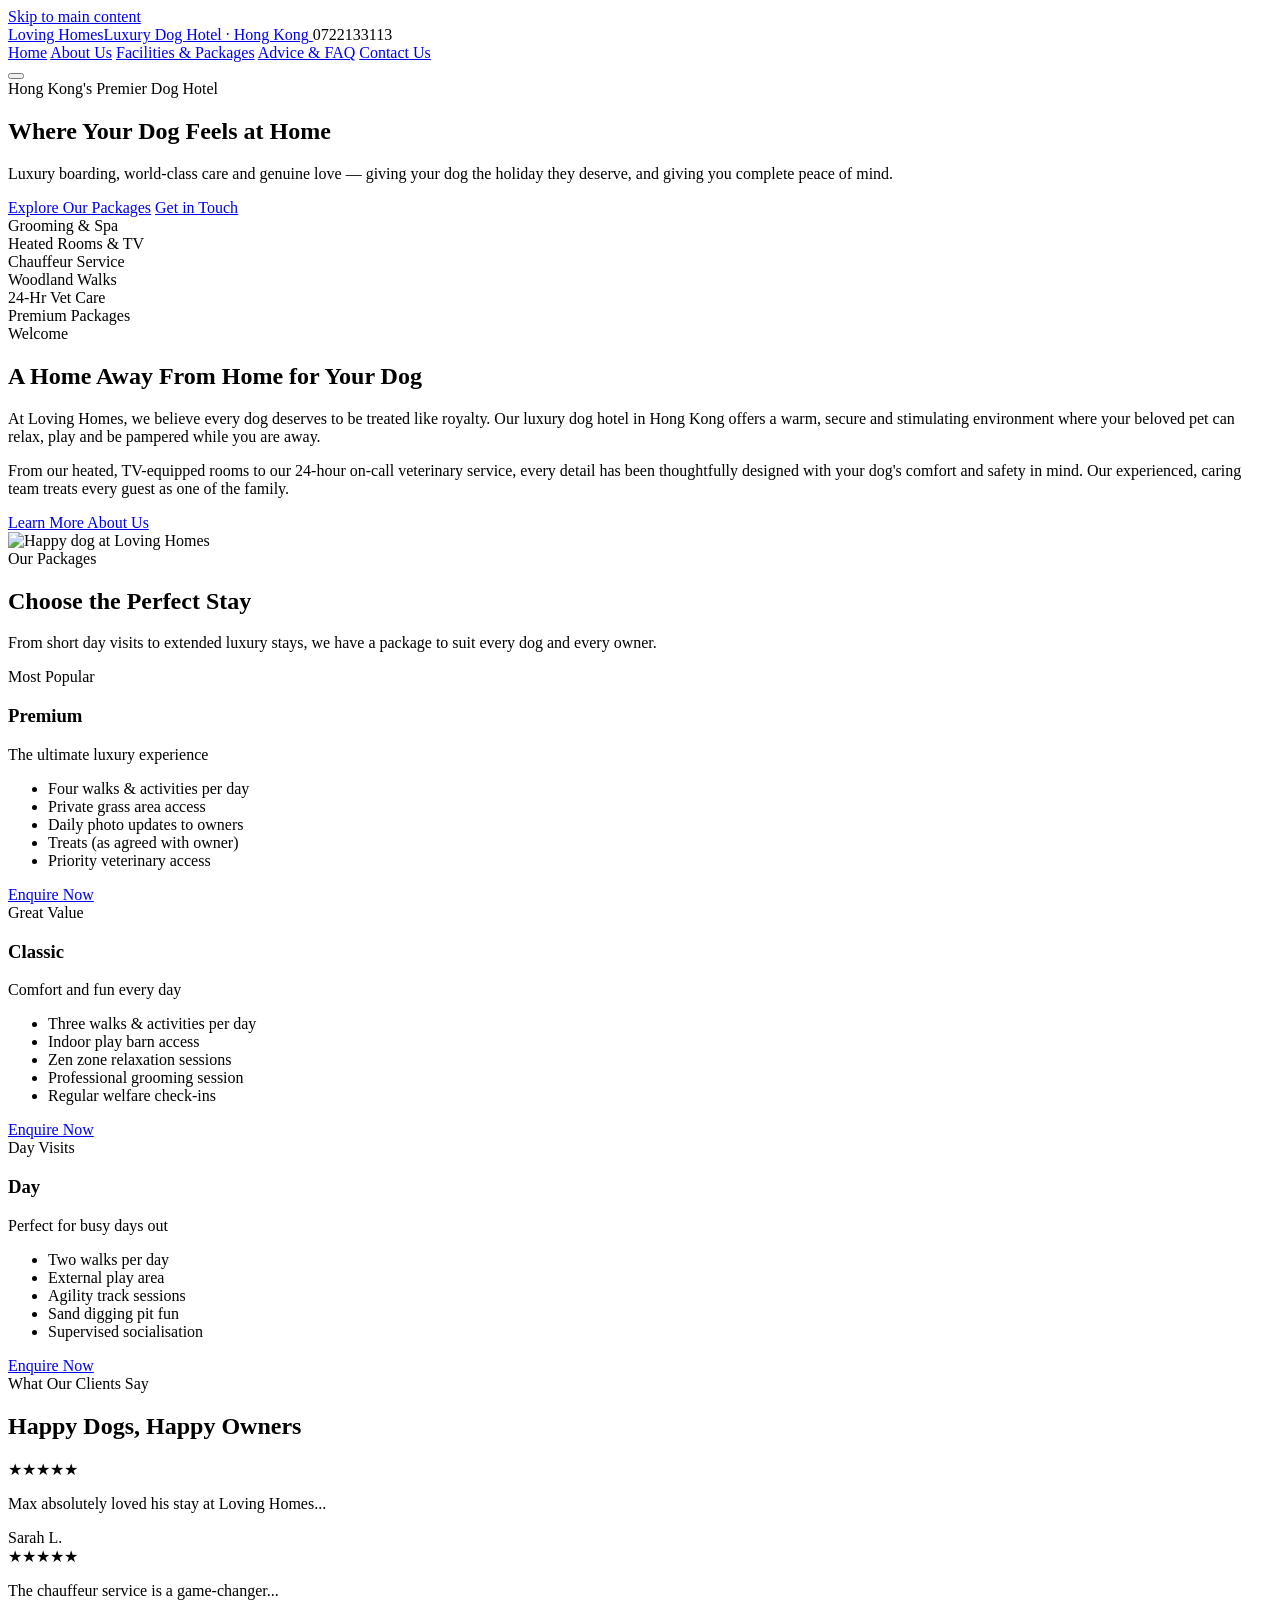
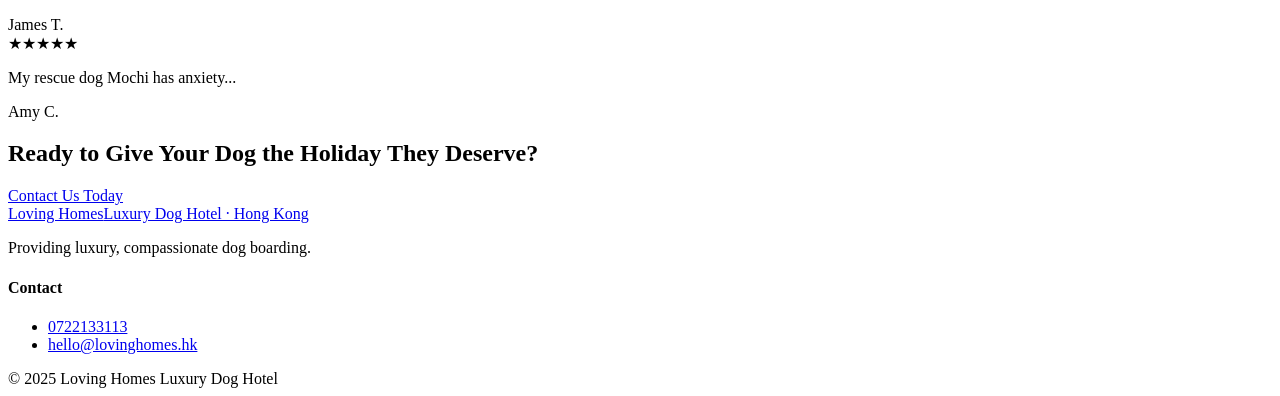
==== index.html @ 440424e0 "Add files via upload" ====
<!DOCTYPE html>
<html lang="en">
<head>
  <meta charset="UTF-8">
  <meta name="viewport" content="width=device-width, initial-scale=1.0">
  <meta name="description" content="Loving Homes – Hong Kong's premier luxury dog hotel. Premium boarding, grooming, chauffeur service and 24-hour vet care for your beloved pet.">
  <title>Loving Homes | Luxury Dog Hotel Hong Kong</title>
  <link rel="stylesheet" href="css/style.css">
</head>
<body>

  <a href="#main-content" class="skip-link">Skip to main content</a>

  <!-- HEADER -->
  <header id="site-header" role="banner">
    <div class="header-inner">
      <a href="index.html" class="logo" aria-label="Loving Homes – Home">
        <span class="logo-text">Loving Homes<span>Luxury Dog Hotel · Hong Kong</span></span>
      </a>
      <span class="header-contact" aria-label="Phone number">0722133113</span>
      <nav id="main-nav" aria-label="Main navigation">
        <a href="index.html" class="active">Home</a>
        <a href="about.html">About Us</a>
        <a href="packages.html">Facilities &amp; Packages</a>
        <a href="advice.html">Advice &amp; FAQ</a>
        <a href="contact.html" class="nav-cta">Contact Us</a>
      </nav>
      <button class="hamburger" id="hamburger" aria-label="Toggle navigation" aria-expanded="false" aria-controls="main-nav">
        <span></span><span></span><span></span>
      </button>
    </div>
  </header>

  <main id="main-content">

    <!-- HERO -->
    <section class="hero" aria-label="Welcome to Loving Homes">
      <div class="hero-bg" aria-hidden="true"></div>
      <div class="hero-overlay" aria-hidden="true"></div>
      <div class="hero-paws" aria-hidden="true"></div>
      <div class="hero-content">
        <span class="section-label">Hong Kong's Premier Dog Hotel</span>
        <h1>Where Your Dog Feels at Home</h1>
        <p>Luxury boarding, world-class care and genuine love — giving your dog the holiday they deserve, and giving you complete peace of mind.</p>
        <div class="hero-btns">
          <a href="packages.html" class="btn btn-primary">Explore Our Packages</a>
          <a href="contact.html" class="btn btn-light">Get in Touch</a>
        </div>
      </div>
    </section>

    <!-- FACILITY STRIP -->
    <div class="facility-strip" aria-label="Key facilities at a glance">
      <div class="facility-strip-inner">
        <div class="fstrip-item">Grooming &amp; Spa</div>
        <div class="fstrip-item">Heated Rooms &amp; TV</div>
        <div class="fstrip-item">Chauffeur Service</div>
        <div class="fstrip-item">Woodland Walks</div>
        <div class="fstrip-item">24-Hr Vet Care</div>
        <div class="fstrip-item">Premium Packages</div>
      </div>
    </div>

    <!-- WELCOME SECTION -->
    <section class="section" aria-labelledby="welcome-heading">
      <div class="container">
        <div class="two-col">
          <div>
            <span class="section-label">Welcome</span>
            <h2 id="welcome-heading">A Home Away From Home for Your Dog</h2>
            <div class="divider" aria-hidden="true"></div>
            <p>At Loving Homes, we believe every dog deserves to be treated like royalty. Our luxury dog hotel in Hong Kong offers a warm, secure and stimulating environment where your beloved pet can relax, play and be pampered while you are away.</p>
            <p>From our heated, TV-equipped rooms to our 24-hour on-call veterinary service, every detail has been thoughtfully designed with your dog's comfort and safety in mind. Our experienced, caring team treats every guest as one of the family.</p>
            <a href="about.html" class="btn btn-outline" style="margin-top:12px;">Learn More About Us</a>
          </div>
          <div class="two-col-img">
            <img src="images/Dog1.jpg" alt="Happy dog at Loving Homes">
          </div>
        </div>
      </div>
    </section>

    <!-- PACKAGES PREVIEW -->
    <section class="section section-alt" aria-labelledby="packages-heading">
      <div class="container">
        <div class="section-heading centered">
          <span class="section-label">Our Packages</span>
          <h2 id="packages-heading">Choose the Perfect Stay</h2>
          <div class="divider" aria-hidden="true"></div>
          <p>From short day visits to extended luxury stays, we have a package to suit every dog and every owner.</p>
        </div>
        <div class="packages-grid">

          <div class="pkg-card">
            <div class="pkg-header premium">
              <span class="pkg-badge">Most Popular</span>
              <h3>Premium</h3>
              <p>The ultimate luxury experience</p>
            </div>
            <div class="pkg-body">
              <ul class="pkg-features">
                <li>Four walks &amp; activities per day</li>
                <li>Private grass area access</li>
                <li>Daily photo updates to owners</li>
                <li>Treats (as agreed with owner)</li>
                <li>Priority veterinary access</li>
              </ul>
              <a href="contact.html?pkg=premium" class="btn btn-primary">Enquire Now</a>
            </div>
          </div>

          <div class="pkg-card">
            <div class="pkg-header classic">
              <span class="pkg-badge">Great Value</span>
              <h3>Classic</h3>
              <p>Comfort and fun every day</p>
            </div>
            <div class="pkg-body">
              <ul class="pkg-features">
                <li>Three walks &amp; activities per day</li>
                <li>Indoor play barn access</li>
                <li>Zen zone relaxation sessions</li>
                <li>Professional grooming session</li>
                <li>Regular welfare check-ins</li>
              </ul>
              <a href="contact.html?pkg=classic" class="btn btn-primary">Enquire Now</a>
            </div>
          </div>

          <div class="pkg-card">
            <div class="pkg-header day">
              <span class="pkg-badge">Day Visits</span>
              <h3>Day</h3>
              <p>Perfect for busy days out</p>
            </div>
            <div class="pkg-body">
              <ul class="pkg-features">
                <li>Two walks per day</li>
                <li>External play area</li>
                <li>Agility track sessions</li>
                <li>Sand digging pit fun</li>
                <li>Supervised socialisation</li>
              </ul>
              <a href="contact.html?pkg=day" class="btn btn-primary">Enquire Now</a>
            </div>
          </div>

        </div>
      </div>
    </section>

    <!-- TESTIMONIALS -->
    <section class="section">
      <div class="container">
        <div class="section-heading centered">
          <span class="section-label">What Our Clients Say</span>
          <h2>Happy Dogs, Happy Owners</h2>
          <div class="divider"></div>
        </div>
        <div class="testimonials-grid">

          <article class="testi-card">
            <div class="stars">★★★★★</div>
            <p>Max absolutely loved his stay at Loving Homes...</p>
            <div class="testi-author">
              <div class="testi-avatar"></div>
              <div>
                <div class="testi-name">Sarah L.</div>
              </div>
            </div>
          </article>

          <article class="testi-card">
            <div class="stars">★★★★★</div>
            <p>The chauffeur service is a game-changer...</p>
            <div class="testi-author">
              <div class="testi-avatar"></div>
              <div>
                <div class="testi-name">James T.</div>
              </div>
            </div>
          </article>

          <article class="testi-card">
            <div class="stars">★★★★★</div>
            <p>My rescue dog Mochi has anxiety...</p>
            <div class="testi-author">
              <div class="testi-avatar"></div>
              <div>
                <div class="testi-name">Amy C.</div>
              </div>
            </div>
          </article>

        </div>
      </div>
    </section>

    <!-- CTA -->
    <section class="cta-banner">
      <div class="container">
        <h2>Ready to Give Your Dog the Holiday They Deserve?</h2>
        <a href="contact.html" class="btn btn-light">Contact Us Today</a>
      </div>
    </section>

  </main>

  <!-- FOOTER -->
  <footer id="site-footer">
    <div class="container">
      <div class="footer-inner">

        <div class="footer-brand">
          <a href="index.html" class="logo">
            <span class="logo-text">Loving Homes<span>Luxury Dog Hotel · Hong Kong</span></span>
          </a>
          <p>Providing luxury, compassionate dog boarding.</p>
        </div>

        <div class="footer-col">
          <h4>Contact</h4>
          <ul>
            <li><a href="tel:0722133113">0722133113</a></li>
            <li><a href="mailto:hello@lovinghomes.hk">hello@lovinghomes.hk</a></li>
          </ul>
        </div>

      </div>

      <div class="footer-bottom">
        <span>© 2025 Loving Homes Luxury Dog Hotel</span>
      </div>
    </div>
  </footer>

</body>
</html>
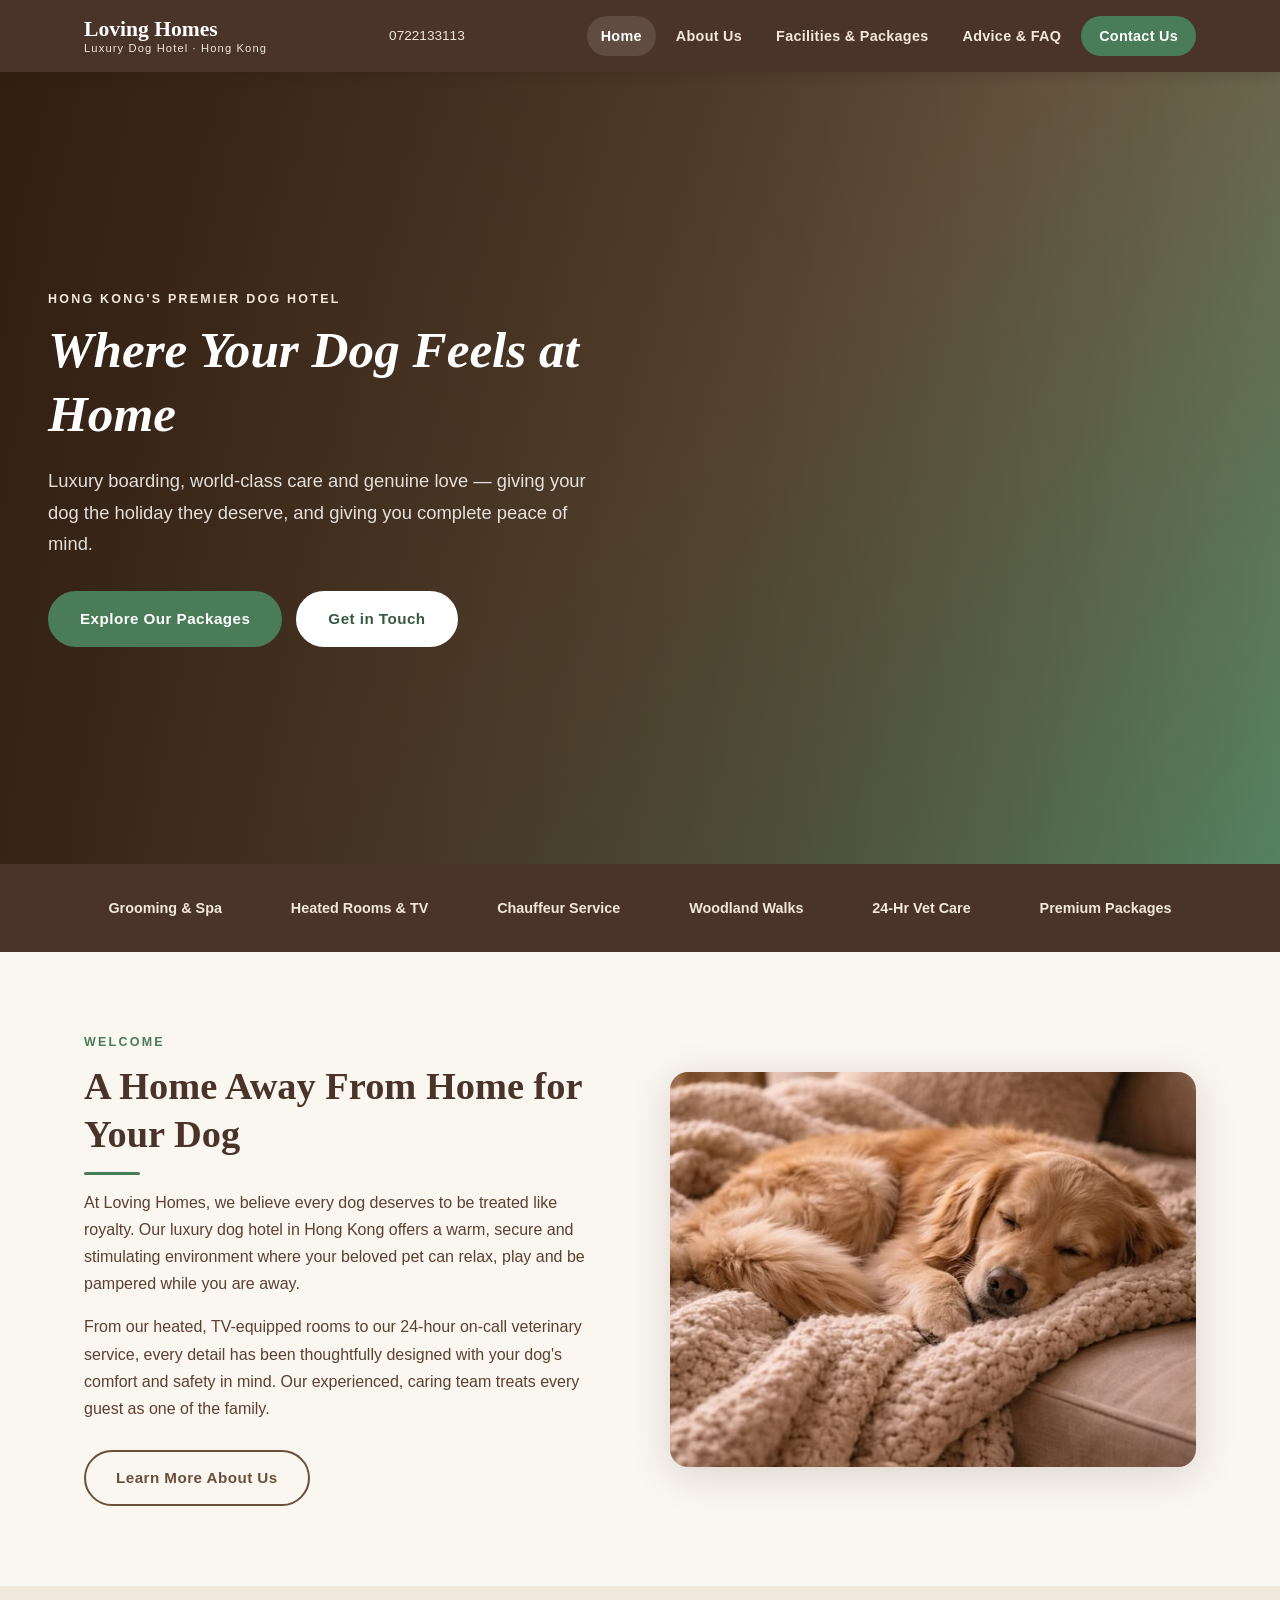
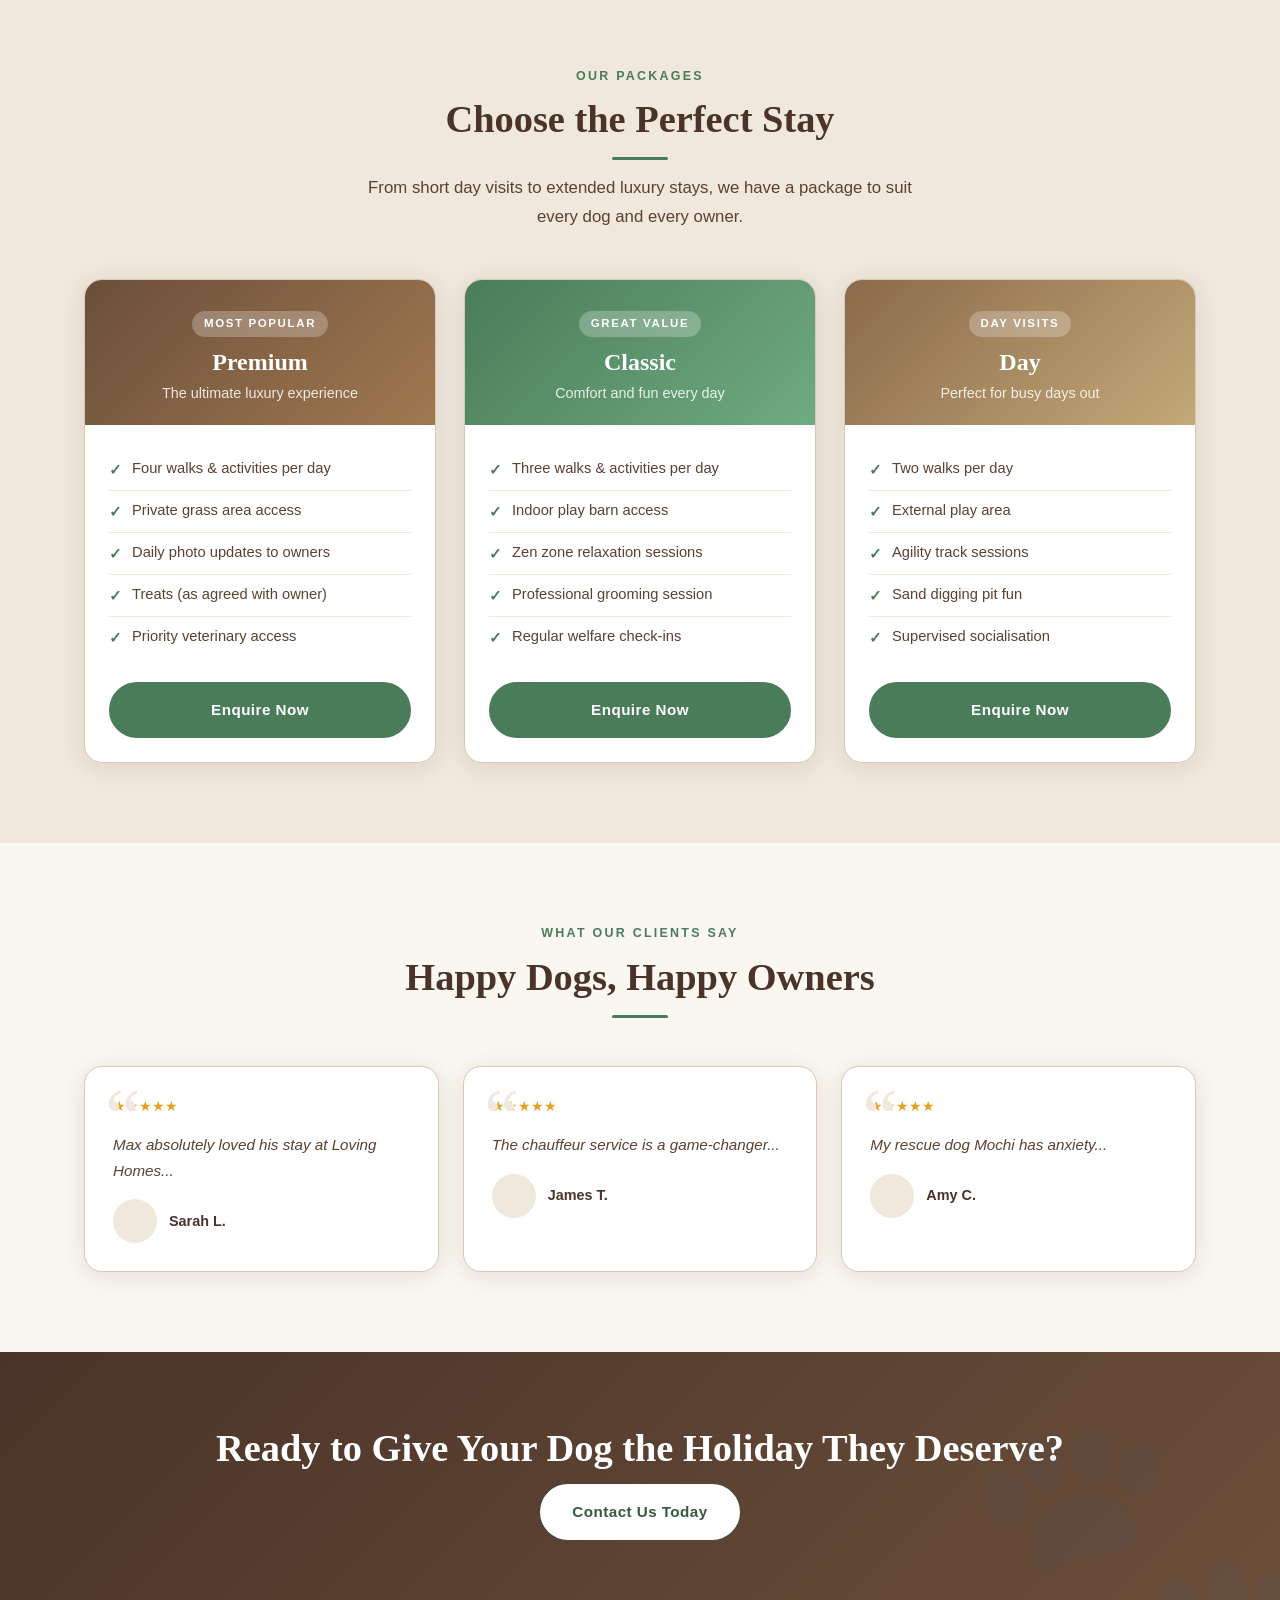
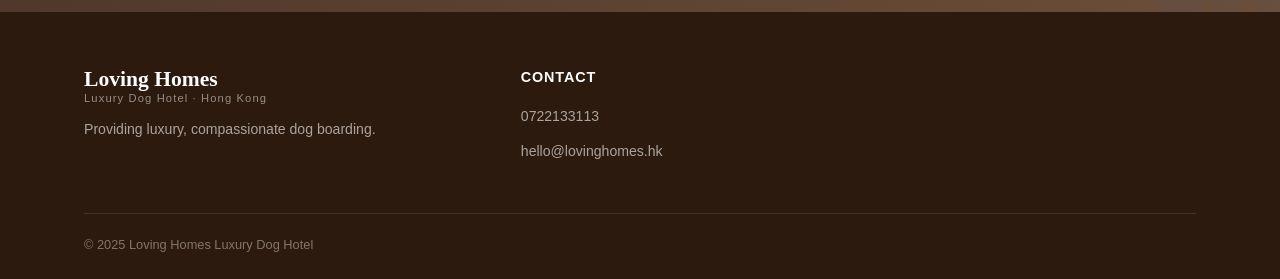
==== commit d2b535a4: "Update index.html" ====
--- a/index.html
+++ b/index.html
@@ -5,7 +5,7 @@
   <meta name="viewport" content="width=device-width, initial-scale=1.0">
   <meta name="description" content="Loving Homes – Hong Kong's premier luxury dog hotel. Premium boarding, grooming, chauffeur service and 24-hour vet care for your beloved pet.">
   <title>Loving Homes | Luxury Dog Hotel Hong Kong</title>
-  <link rel="stylesheet" href="css/style.css">
+  <link rel="stylesheet" href="style.css">
 </head>
 <body>
 
@@ -74,7 +74,7 @@
             <a href="about.html" class="btn btn-outline" style="margin-top:12px;">Learn More About Us</a>
           </div>
           <div class="two-col-img">
-            <img src="images/Dog1.jpg" alt="Happy dog at Loving Homes">
+            <img src="Dog1.jpg" alt="Happy dog at Loving Homes">
           </div>
         </div>
       </div>
@@ -235,4 +235,4 @@
   </footer>
 
 </body>
-</html>+</html>
--- a/style.css
+++ b/style.css
@@ -0,0 +1,1384 @@
+@import url('https://fonts.googleapis.com/css2?family=Playfair+Display:ital,wght@0,400;0,600;0,700;1,400&family=Lato:wght@300;400;700&display=swap');
+
+/* ================================================
+   CSS VARIABLES
+   ================================================ */
+:root {
+  --primary:       #6B4F3A;
+  --primary-dark:  #4A3328;
+  --secondary:     #A07850;
+  --accent:        #4A7C59;
+  --accent-dark:   #36593F;
+  --bg-light:      #FAF6F0;
+  --bg-mid:        #F0E8DC;
+  --bg-dark:       #2C1A0E;
+  --text-dark:     #2C1A0E;
+  --text-mid:      #5C4030;
+  --text-light:    #FFFFFF;
+  --border:        #D9C8B4;
+  --shadow:        0 4px 24px rgba(44,26,14,0.10);
+  --shadow-lg:     0 8px 40px rgba(44,26,14,0.15);
+  --radius:        10px;
+  --radius-lg:     18px;
+  --transition:    0.3s ease;
+  --font-heading:  'Playfair Display', Georgia, serif;
+  --font-body:     'Lato', Arial, sans-serif;
+}
+
+/* ================================================
+   RESET & BASE
+   ================================================ */
+*, *::before, *::after {
+  box-sizing: border-box;
+  margin: 0;
+  padding: 0;
+}
+
+html {
+  scroll-behavior: smooth;
+  font-size: 16px;
+}
+
+body {
+  font-family: var(--font-body);
+  background: var(--bg-light);
+  color: var(--text-dark);
+  line-height: 1.7;
+}
+
+img {
+  max-width: 100%;
+  height: auto;
+  display: block;
+}
+
+a {
+  color: var(--accent);
+  text-decoration: none;
+  transition: color var(--transition);
+}
+
+a:hover {
+  color: var(--accent-dark);
+}
+
+ul {
+  list-style: none;
+}
+
+/* ================================================
+   ACCESSIBILITY – SKIP LINK
+   ================================================ */
+.skip-link {
+  position: absolute;
+  top: -100px;
+  left: 0;
+  background: var(--accent);
+  color: #fff;
+  padding: 10px 18px;
+  z-index: 9999;
+  border-radius: 0 0 var(--radius) 0;
+  font-weight: 700;
+  transition: top 0.2s;
+}
+
+.skip-link:focus {
+  top: 0;
+}
+
+/* ================================================
+   TYPOGRAPHY
+   ================================================ */
+h1, h2, h3, h4, h5 {
+  font-family: var(--font-heading);
+  line-height: 1.25;
+  color: var(--primary-dark);
+}
+
+h1 { font-size: clamp(2rem, 5vw, 3.2rem); }
+h2 { font-size: clamp(1.6rem, 3.5vw, 2.4rem); }
+h3 { font-size: clamp(1.2rem, 2.5vw, 1.6rem); }
+h4 { font-size: 1.1rem; }
+
+p {
+  margin-bottom: 1rem;
+  color: var(--text-mid);
+}
+
+p:last-child {
+  margin-bottom: 0;
+}
+
+.section-label {
+  display: block;
+  font-size: 0.78rem;
+  font-weight: 700;
+  letter-spacing: 0.18em;
+  text-transform: uppercase;
+  color: var(--accent);
+  margin-bottom: 0.5rem;
+}
+
+/* ================================================
+   LAYOUT HELPERS
+   ================================================ */
+.container {
+  max-width: 1160px;
+  margin: 0 auto;
+  padding: 0 24px;
+}
+
+.section {
+  padding: 80px 0;
+}
+
+.section-alt {
+  background: var(--bg-mid);
+}
+
+.text-center {
+  text-align: center;
+}
+
+/* ================================================
+   BUTTONS
+   ================================================ */
+.btn {
+  display: inline-block;
+  padding: 13px 30px;
+  border-radius: 50px;
+  font-family: var(--font-body);
+  font-weight: 700;
+  font-size: 0.95rem;
+  letter-spacing: 0.03em;
+  cursor: pointer;
+  border: 2px solid transparent;
+  transition: all var(--transition);
+  text-align: center;
+}
+
+.btn-primary {
+  background: var(--accent);
+  color: #fff;
+  border-color: var(--accent);
+}
+
+.btn-primary:hover {
+  background: var(--accent-dark);
+  border-color: var(--accent-dark);
+  color: #fff;
+  transform: translateY(-2px);
+  box-shadow: 0 6px 20px rgba(74,124,89,0.35);
+}
+
+.btn-outline {
+  background: transparent;
+  color: var(--primary);
+  border-color: var(--primary);
+}
+
+.btn-outline:hover {
+  background: var(--primary);
+  color: #fff;
+  transform: translateY(-2px);
+}
+
+.btn-light {
+  background: #fff;
+  color: var(--accent-dark);
+  border-color: #fff;
+}
+
+.btn-light:hover {
+  background: var(--bg-mid);
+  border-color: var(--bg-mid);
+  transform: translateY(-2px);
+}
+
+/* ================================================
+   HEADER & NAVIGATION
+   ================================================ */
+#site-header {
+  position: sticky;
+  top: 0;
+  z-index: 1000;
+  background: var(--primary-dark);
+  box-shadow: 0 2px 12px rgba(44,26,14,0.18);
+}
+
+.header-inner {
+  display: flex;
+  align-items: center;
+  justify-content: space-between;
+  padding: 0 24px;
+  max-width: 1160px;
+  margin: 0 auto;
+  height: 72px;
+}
+
+.logo {
+  display: flex;
+  align-items: center;
+  gap: 10px;
+  text-decoration: none;
+}
+
+.logo-icon {
+  font-size: 1.8rem;
+}
+
+.logo-text {
+  font-family: var(--font-heading);
+  font-size: 1.35rem;
+  font-weight: 700;
+  color: #fff;
+  line-height: 1.1;
+}
+
+.logo-text span {
+  display: block;
+  font-size: 0.7rem;
+  font-weight: 300;
+  letter-spacing: 0.1em;
+  color: var(--bg-mid);
+  font-family: var(--font-body);
+}
+
+.header-contact {
+  color: var(--bg-mid);
+  font-size: 0.85rem;
+  display: flex;
+  align-items: center;
+  gap: 6px;
+}
+
+#main-nav {
+  display: flex;
+  align-items: center;
+  gap: 6px;
+}
+
+#main-nav a {
+  color: var(--bg-mid);
+  font-weight: 700;
+  font-size: 0.9rem;
+  padding: 8px 14px;
+  border-radius: 50px;
+  transition: all var(--transition);
+  letter-spacing: 0.02em;
+}
+
+#main-nav a:hover,
+#main-nav a.active {
+  background: rgba(255,255,255,0.12);
+  color: #fff;
+}
+
+#main-nav a.nav-cta {
+  background: var(--accent);
+  color: #fff;
+  padding: 8px 18px;
+}
+
+#main-nav a.nav-cta:hover {
+  background: var(--accent-dark);
+}
+
+/* Hamburger Menu */
+.hamburger {
+  display: none;
+  flex-direction: column;
+  gap: 5px;
+  cursor: pointer;
+  padding: 8px;
+  background: none;
+  border: none;
+}
+
+.hamburger span {
+  display: block;
+  width: 25px;
+  height: 2px;
+  background: #fff;
+  border-radius: 2px;
+  transition: all var(--transition);
+}
+
+.hamburger.open span:nth-child(1) {
+  transform: rotate(45deg) translate(5px, 5px);
+}
+
+.hamburger.open span:nth-child(2) {
+  opacity: 0;
+}
+
+.hamburger.open span:nth-child(3) {
+  transform: rotate(-45deg) translate(5px, -5px);
+}
+
+/* ================================================
+   HERO SECTION
+   ================================================ */
+.hero {
+  position: relative;
+  min-height: 88vh;
+  display: flex;
+  align-items: center;
+  overflow: hidden;
+  background: linear-gradient(135deg, #3D2616 0%, #6B4F3A 50%, #4A7C59 100%);
+}
+
+.hero-bg {
+  position: absolute;
+  inset: 0;
+  background: linear-gradient(135deg, #8B7355 0%, #6B8F71 100%);
+  opacity: 0.3;
+}
+
+.hero-overlay {
+  position: absolute;
+  inset: 0;
+  background: linear-gradient(to right, rgba(44,26,14,0.85) 0%, rgba(44,26,14,0.4) 60%, transparent 100%);
+}
+
+.hero-content {
+  position: relative;
+  z-index: 2;
+  max-width: 620px;
+  padding: 60px 24px 60px 48px;
+}
+
+.hero-content .section-label {
+  color: var(--bg-mid);
+}
+
+.hero-content h1 {
+  color: #fff;
+  margin-bottom: 1.2rem;
+  font-style: italic;
+}
+
+.hero-content p {
+  color: rgba(255,255,255,0.85);
+  font-size: 1.15rem;
+  margin-bottom: 2rem;
+}
+
+.hero-btns {
+  display: flex;
+  gap: 14px;
+  flex-wrap: wrap;
+}
+
+.hero-paws {
+  position: absolute;
+  right: 80px;
+  top: 50%;
+  transform: translateY(-50%);
+  font-size: 12rem;
+  opacity: 0.07;
+  z-index: 1;
+  pointer-events: none;
+}
+
+/* ================================================
+   FACILITY STRIP
+   ================================================ */
+.facility-strip {
+  background: var(--primary-dark);
+  padding: 32px 0;
+}
+
+.facility-strip-inner {
+  display: flex;
+  justify-content: space-around;
+  flex-wrap: wrap;
+  gap: 20px;
+  max-width: 1160px;
+  margin: 0 auto;
+  padding: 0 24px;
+}
+
+.fstrip-item {
+  display: flex;
+  align-items: center;
+  gap: 10px;
+  color: var(--bg-mid);
+  font-size: 0.9rem;
+  font-weight: 700;
+}
+
+.fstrip-item .icon {
+  font-size: 1.4rem;
+}
+
+/* ================================================
+   SECTION HEADINGS
+   ================================================ */
+.section-heading {
+  margin-bottom: 48px;
+}
+
+.section-heading h2 {
+  margin-bottom: 0.5rem;
+}
+
+.section-heading p {
+  font-size: 1.05rem;
+  max-width: 560px;
+}
+
+.section-heading.centered {
+  text-align: center;
+}
+
+.section-heading.centered p {
+  margin: 0 auto;
+}
+
+.divider {
+  width: 56px;
+  height: 3px;
+  background: var(--accent);
+  border-radius: 2px;
+  margin: 14px 0;
+}
+
+.section-heading.centered .divider {
+  margin: 14px auto;
+}
+
+/* ================================================
+   TWO COLUMN LAYOUT
+   ================================================ */
+.two-col {
+  display: grid;
+  grid-template-columns: 1fr 1fr;
+  gap: 60px;
+  align-items: center;
+}
+
+.two-col-img {
+  border-radius: var(--radius-lg);
+  overflow: hidden;
+  box-shadow: var(--shadow-lg);
+  aspect-ratio: 4/3;
+  background: var(--bg-mid);
+}
+
+.two-col-img img {
+  width: 100%;
+  height: 100%;
+  object-fit: cover;
+}
+
+.img-placeholder {
+  width: 100%;
+  height: 100%;
+  min-height: 260px;
+  display: flex;
+  align-items: center;
+  justify-content: center;
+  font-size: 5rem;
+  background: linear-gradient(135deg, var(--bg-mid), var(--border));
+}
+
+/* ================================================
+   PACKAGE CARDS
+   ================================================ */
+.packages-grid {
+  display: grid;
+  grid-template-columns: repeat(3, 1fr);
+  gap: 28px;
+  margin-top: 16px;
+}
+
+.pkg-card {
+  background: #fff;
+  border-radius: var(--radius-lg);
+  box-shadow: var(--shadow);
+  overflow: hidden;
+  display: flex;
+  flex-direction: column;
+  transition: transform var(--transition), box-shadow var(--transition);
+  border: 1px solid var(--border);
+}
+
+.pkg-card:hover {
+  transform: translateY(-6px);
+  box-shadow: var(--shadow-lg);
+}
+
+.pkg-header {
+  padding: 28px 24px 20px;
+  text-align: center;
+}
+
+.pkg-header.premium {
+  background: linear-gradient(135deg, #6B4F3A, #A07850);
+}
+
+.pkg-header.classic {
+  background: linear-gradient(135deg, #4A7C59, #6FAB80);
+}
+
+.pkg-header.day {
+  background: linear-gradient(135deg, #8A6A4A, #C4A878);
+}
+
+.pkg-badge {
+  display: inline-block;
+  font-size: 0.72rem;
+  font-weight: 700;
+  letter-spacing: 0.14em;
+  text-transform: uppercase;
+  background: rgba(255,255,255,0.25);
+  padding: 3px 12px;
+  border-radius: 50px;
+  margin-bottom: 10px;
+  color: #fff;
+}
+
+.pkg-header h3 {
+  color: #fff;
+  font-size: 1.5rem;
+  margin-bottom: 4px;
+}
+
+.pkg-header p {
+  color: rgba(255,255,255,0.85);
+  font-size: 0.9rem;
+  margin: 0;
+}
+
+.pkg-body {
+  padding: 24px;
+  flex: 1;
+  display: flex;
+  flex-direction: column;
+}
+
+.pkg-features {
+  margin-bottom: 24px;
+  flex: 1;
+}
+
+.pkg-features li {
+  display: flex;
+  align-items: flex-start;
+  gap: 10px;
+  padding: 7px 0;
+  border-bottom: 1px solid var(--bg-mid);
+  font-size: 0.92rem;
+  color: var(--text-mid);
+}
+
+.pkg-features li:last-child {
+  border-bottom: none;
+}
+
+.pkg-features li::before {
+  content: '✓';
+  color: var(--accent);
+  font-weight: 700;
+  flex-shrink: 0;
+  margin-top: 2px;
+}
+
+.pkg-card .btn {
+  width: 100%;
+  text-align: center;
+}
+
+/* ================================================
+   FACILITIES GRID
+   ================================================ */
+.facilities-grid {
+  display: grid;
+  grid-template-columns: repeat(3, 1fr);
+  gap: 24px;
+}
+
+.facility-card {
+  background: #fff;
+  border-radius: var(--radius);
+  padding: 28px 24px;
+  border: 1px solid var(--border);
+  transition: all var(--transition);
+  box-shadow: var(--shadow);
+}
+
+.facility-card:hover {
+  border-color: var(--accent);
+  transform: translateY(-3px);
+  box-shadow: var(--shadow-lg);
+}
+
+.facility-icon {
+  font-size: 2.2rem;
+  margin-bottom: 14px;
+}
+
+.facility-card h4 {
+  margin-bottom: 8px;
+  color: var(--primary-dark);
+  font-size: 1.05rem;
+}
+
+.facility-card p {
+  font-size: 0.9rem;
+  margin: 0;
+}
+
+/* ================================================
+   TESTIMONIALS
+   ================================================ */
+.testimonials-grid {
+  display: grid;
+  grid-template-columns: repeat(3, 1fr);
+  gap: 24px;
+}
+
+.testi-card {
+  background: #fff;
+  border-radius: var(--radius-lg);
+  padding: 28px;
+  border: 1px solid var(--border);
+  box-shadow: var(--shadow);
+  position: relative;
+}
+
+.testi-card::before {
+  content: '\201C';
+  font-family: var(--font-heading);
+  font-size: 5rem;
+  line-height: 1;
+  color: var(--bg-mid);
+  position: absolute;
+  top: 10px;
+  left: 20px;
+}
+
+.testi-card p {
+  font-style: italic;
+  font-size: 0.95rem;
+  position: relative;
+  z-index: 1;
+  padding-top: 10px;
+  margin-bottom: 16px;
+}
+
+.testi-author {
+  display: flex;
+  align-items: center;
+  gap: 12px;
+}
+
+.testi-avatar {
+  width: 44px;
+  height: 44px;
+  border-radius: 50%;
+  background: var(--bg-mid);
+  display: flex;
+  align-items: center;
+  justify-content: center;
+  font-size: 1.4rem;
+  flex-shrink: 0;
+}
+
+.testi-name {
+  font-weight: 700;
+  font-size: 0.9rem;
+  color: var(--primary-dark);
+}
+
+.testi-dog {
+  font-size: 0.78rem;
+  color: var(--text-mid);
+}
+
+.stars {
+  color: #E8A020;
+  font-size: 0.85rem;
+  margin-bottom: 4px;
+}
+
+/* ================================================
+   CTA BANNER
+   ================================================ */
+.cta-banner {
+  background: linear-gradient(135deg, var(--primary-dark), var(--primary));
+  padding: 72px 0;
+  text-align: center;
+  position: relative;
+  overflow: hidden;
+}
+
+.cta-banner::before {
+  content: '🐾';
+  position: absolute;
+  font-size: 18rem;
+  opacity: 0.04;
+  top: -40px;
+  right: -40px;
+  pointer-events: none;
+}
+
+.cta-banner h2 {
+  color: #fff;
+  margin-bottom: 0.75rem;
+}
+
+.cta-banner p {
+  color: rgba(255,255,255,0.8);
+  font-size: 1.1rem;
+  margin-bottom: 2rem;
+  max-width: 560px;
+  margin-left: auto;
+  margin-right: auto;
+}
+
+/* ================================================
+   PAGE BANNER (inner pages)
+   ================================================ */
+.page-banner {
+  background: linear-gradient(135deg, var(--primary-dark) 0%, var(--primary) 100%);
+  padding: 64px 0;
+  text-align: center;
+}
+
+.page-banner h1 {
+  color: #fff;
+}
+
+.page-banner p {
+  color: rgba(255,255,255,0.8);
+  max-width: 560px;
+  margin: 12px auto 0;
+}
+
+/* ================================================
+   ABOUT PAGE – WHY CHOOSE US
+   ================================================ */
+.why-grid {
+  display: grid;
+  grid-template-columns: repeat(3, 1fr);
+  gap: 28px;
+}
+
+.why-card {
+  background: #fff;
+  border-radius: var(--radius-lg);
+  padding: 36px 28px;
+  text-align: center;
+  border: 1px solid var(--border);
+  box-shadow: var(--shadow);
+  transition: all var(--transition);
+}
+
+.why-card:hover {
+  transform: translateY(-4px);
+  box-shadow: var(--shadow-lg);
+}
+
+.why-icon {
+  font-size: 2.8rem;
+  margin-bottom: 18px;
+}
+
+.why-card h3 {
+  margin-bottom: 10px;
+  font-size: 1.2rem;
+}
+
+/* ================================================
+   ABOUT PAGE – TEAM
+   ================================================ */
+.team-grid {
+  display: grid;
+  grid-template-columns: repeat(3, 1fr);
+  gap: 28px;
+}
+
+.team-card {
+  background: #fff;
+  border-radius: var(--radius-lg);
+  overflow: hidden;
+  box-shadow: var(--shadow);
+  border: 1px solid var(--border);
+  text-align: center;
+  transition: all var(--transition);
+}
+
+.team-card:hover {
+  transform: translateY(-4px);
+  box-shadow: var(--shadow-lg);
+}
+
+.team-photo {
+  height: 180px;
+  background: linear-gradient(135deg, var(--bg-mid), var(--border));
+  display: flex;
+  align-items: center;
+  justify-content: center;
+  font-size: 5rem;
+}
+
+.team-info {
+  padding: 20px;
+}
+
+.team-info h4 {
+  margin-bottom: 4px;
+}
+
+.team-role {
+  font-size: 0.82rem;
+  color: var(--accent);
+  font-weight: 700;
+  text-transform: uppercase;
+  letter-spacing: 0.08em;
+}
+
+.team-info p {
+  font-size: 0.88rem;
+  margin-top: 8px;
+}
+
+/* ================================================
+   PACKAGES PAGE – CUSTOM BOX
+   ================================================ */
+.custom-pkg-box {
+  background: var(--bg-mid);
+  border: 2px dashed var(--border);
+  border-radius: var(--radius-lg);
+  padding: 36px;
+  text-align: center;
+  margin-top: 32px;
+}
+
+.custom-pkg-box h3 {
+  margin-bottom: 12px;
+}
+
+.custom-pkg-box p {
+  max-width: 520px;
+  margin: 0 auto 24px;
+}
+
+/* ================================================
+   FAQ ACCORDION
+   ================================================ */
+.faq-list {
+  max-width: 760px;
+  margin: 0 auto;
+}
+
+.faq-item {
+  border: 1px solid var(--border);
+  border-radius: var(--radius);
+  margin-bottom: 12px;
+  overflow: hidden;
+  background: #fff;
+  box-shadow: 0 2px 8px rgba(44,26,14,0.04);
+}
+
+.faq-question {
+  width: 100%;
+  background: none;
+  border: none;
+  padding: 20px 24px;
+  text-align: left;
+  font-family: var(--font-body);
+  font-size: 1rem;
+  font-weight: 700;
+  color: var(--primary-dark);
+  cursor: pointer;
+  display: flex;
+  justify-content: space-between;
+  align-items: center;
+  transition: background var(--transition);
+}
+
+.faq-question:hover {
+  background: var(--bg-mid);
+}
+
+.faq-question:focus {
+  outline: 3px solid var(--accent);
+  outline-offset: -3px;
+}
+
+.faq-toggle {
+  font-size: 1.4rem;
+  color: var(--accent);
+  font-weight: 300;
+  transition: transform var(--transition);
+  flex-shrink: 0;
+}
+
+.faq-item.open .faq-toggle {
+  transform: rotate(45deg);
+}
+
+.faq-answer {
+  max-height: 0;
+  overflow: hidden;
+  transition: max-height 0.4s ease, padding 0.3s ease;
+  padding: 0 24px;
+}
+
+.faq-item.open .faq-answer {
+  max-height: 400px;
+  padding: 0 24px 20px;
+}
+
+.faq-answer p {
+  font-size: 0.95rem;
+  margin: 0;
+}
+
+/* ================================================
+   ADVICE / ARTICLES GRID  ← UPDATED SECTION
+   ================================================ */
+.advice-grid {
+  display: grid;
+  grid-template-columns: repeat(3, 1fr);
+  gap: 24px;
+  margin-top: 48px;
+}
+
+.advice-card {
+  background: #fff;
+  border-radius: var(--radius-lg);
+  overflow: hidden;
+  box-shadow: var(--shadow);
+  border: 1px solid var(--border);
+  transition: all var(--transition);
+  display: flex;
+  flex-direction: column;
+}
+
+.advice-card:hover {
+  transform: translateY(-3px);
+  box-shadow: var(--shadow-lg);
+}
+
+/* ── UPDATED: supports real <img> tags ── */
+.advice-thumb {
+  height: 180px;
+  overflow: hidden;
+  background: var(--bg-mid);
+  flex-shrink: 0;
+}
+
+.advice-thumb img {
+  width: 100%;
+  height: 100%;
+  object-fit: cover;
+  display: block;
+  transition: transform 0.4s ease;
+}
+
+.advice-card:hover .advice-thumb img {
+  transform: scale(1.05);
+}
+
+/* Fallback: if no img tag, keep emoji display working */
+.advice-thumb:not(:has(img)) {
+  display: flex;
+  align-items: center;
+  justify-content: center;
+  font-size: 3rem;
+  background: linear-gradient(135deg, var(--bg-mid), var(--border));
+}
+/* ─────────────────────────────────────── */
+
+.advice-body {
+  padding: 20px;
+  flex: 1;
+  display: flex;
+  flex-direction: column;
+}
+
+.advice-body h4 {
+  margin-bottom: 8px;
+  font-size: 1rem;
+  color: var(--primary-dark);
+}
+
+.advice-body p {
+  font-size: 0.88rem;
+  margin-bottom: 14px;
+  flex: 1;
+}
+
+.advice-body a {
+  font-weight: 700;
+  font-size: 0.88rem;
+  color: var(--accent);
+  margin-top: auto;
+}
+
+.advice-body a:hover {
+  color: var(--accent-dark);
+  text-decoration: underline;
+}
+
+/* ================================================
+   CONTACT PAGE
+   ================================================ */
+.contact-layout {
+  display: grid;
+  grid-template-columns: 1.5fr 1fr;
+  gap: 60px;
+  align-items: start;
+}
+
+.contact-form-wrap {
+  background: #fff;
+  border-radius: var(--radius-lg);
+  padding: 40px;
+  box-shadow: var(--shadow);
+  border: 1px solid var(--border);
+}
+
+.form-group {
+  margin-bottom: 20px;
+}
+
+.form-group label {
+  display: block;
+  font-weight: 700;
+  font-size: 0.88rem;
+  color: var(--primary-dark);
+  margin-bottom: 6px;
+}
+
+.form-group .required-star {
+  color: var(--accent);
+  margin-left: 2px;
+}
+
+.form-group input,
+.form-group select,
+.form-group textarea {
+  width: 100%;
+  padding: 12px 16px;
+  border: 1.5px solid var(--border);
+  border-radius: var(--radius);
+  font-family: var(--font-body);
+  font-size: 0.95rem;
+  background: var(--bg-light);
+  color: var(--text-dark);
+  transition: border-color var(--transition), box-shadow var(--transition);
+}
+
+.form-group input:focus,
+.form-group select:focus,
+.form-group textarea:focus {
+  outline: none;
+  border-color: var(--accent);
+  box-shadow: 0 0 0 3px rgba(74,124,89,0.15);
+}
+
+.form-group input.error,
+.form-group select.error,
+.form-group textarea.error {
+  border-color: #c0392b;
+  box-shadow: 0 0 0 3px rgba(192,57,43,0.1);
+}
+
+.error-msg {
+  color: #c0392b;
+  font-size: 0.8rem;
+  margin-top: 4px;
+  display: none;
+}
+
+.form-group textarea {
+  resize: vertical;
+  min-height: 120px;
+}
+
+.form-row {
+  display: grid;
+  grid-template-columns: 1fr 1fr;
+  gap: 16px;
+}
+
+.form-confirmation {
+  display: none;
+  text-align: center;
+  padding: 48px 24px;
+}
+
+.form-confirmation .conf-icon {
+  font-size: 4rem;
+  margin-bottom: 16px;
+}
+
+.form-confirmation h3 {
+  margin-bottom: 12px;
+  color: var(--accent);
+}
+
+/* Contact Info Panel */
+.contact-info-item {
+  display: flex;
+  gap: 14px;
+  margin-bottom: 20px;
+  align-items: flex-start;
+}
+
+.ci-icon {
+  font-size: 1.4rem;
+  flex-shrink: 0;
+  margin-top: 2px;
+}
+
+.ci-text strong {
+  display: block;
+  font-size: 0.88rem;
+  color: var(--primary-dark);
+  margin-bottom: 2px;
+}
+
+.ci-text span {
+  font-size: 0.92rem;
+  color: var(--text-mid);
+}
+
+.map-placeholder {
+  background: var(--bg-mid);
+  border-radius: var(--radius);
+  height: 200px;
+  display: flex;
+  align-items: center;
+  justify-content: center;
+  font-size: 2.5rem;
+  margin-top: 24px;
+  border: 1px solid var(--border);
+  color: var(--text-mid);
+  font-family: var(--font-body);
+  flex-direction: column;
+  gap: 8px;
+}
+
+.map-placeholder span {
+  font-size: 0.85rem;
+}
+
+/* ================================================
+   FOOTER
+   ================================================ */
+#site-footer {
+  background: var(--bg-dark);
+  color: rgba(255,255,255,0.7);
+  padding: 56px 0 24px;
+}
+
+.footer-inner {
+  display: grid;
+  grid-template-columns: 2fr 1fr 1fr 1fr;
+  gap: 40px;
+  margin-bottom: 40px;
+}
+
+.footer-brand .logo-text {
+  color: #fff;
+}
+
+.footer-brand .logo-text span {
+  color: rgba(255,255,255,0.5);
+}
+
+.footer-brand p {
+  font-size: 0.88rem;
+  color: rgba(255,255,255,0.6);
+  margin-top: 14px;
+  line-height: 1.6;
+}
+
+.footer-col h4 {
+  color: #fff;
+  font-size: 0.9rem;
+  letter-spacing: 0.06em;
+  text-transform: uppercase;
+  margin-bottom: 16px;
+  font-family: var(--font-body);
+  font-weight: 700;
+}
+
+.footer-col ul li {
+  margin-bottom: 8px;
+}
+
+.footer-col ul li a {
+  color: rgba(255,255,255,0.6);
+  font-size: 0.88rem;
+  transition: color var(--transition);
+}
+
+.footer-col ul li a:hover {
+  color: #fff;
+}
+
+.social-icons {
+  display: flex;
+  gap: 12px;
+  margin-top: 20px;
+}
+
+.social-icon {
+  width: 38px;
+  height: 38px;
+  border-radius: 50%;
+  background: rgba(255,255,255,0.1);
+  display: flex;
+  align-items: center;
+  justify-content: center;
+  font-size: 1.1rem;
+  text-decoration: none;
+  transition: background var(--transition);
+  color: #fff;
+}
+
+.social-icon:hover {
+  background: var(--accent);
+  color: #fff;
+}
+
+.footer-bottom {
+  border-top: 1px solid rgba(255,255,255,0.1);
+  padding-top: 20px;
+  display: flex;
+  justify-content: space-between;
+  align-items: center;
+  flex-wrap: wrap;
+  gap: 12px;
+  font-size: 0.8rem;
+  color: rgba(255,255,255,0.4);
+}
+
+.footer-bottom a {
+  color: rgba(255,255,255,0.55);
+  transition: color var(--transition);
+}
+
+.footer-bottom a:hover {
+  color: #fff;
+}
+
+/* ================================================
+   RESPONSIVE – TABLET (max 1023px)
+   ================================================ */
+@media (max-width: 1023px) {
+  .two-col,
+  .contact-layout {
+    grid-template-columns: 1fr;
+  }
+
+  .packages-grid,
+  .facilities-grid,
+  .testimonials-grid,
+  .why-grid,
+  .team-grid,
+  .advice-grid {
+    grid-template-columns: 1fr 1fr;
+  }
+
+  .footer-inner {
+    grid-template-columns: 1fr 1fr;
+  }
+}
+
+/* ================================================
+   RESPONSIVE – MOBILE (max 767px)
+   ================================================ */
+@media (max-width: 767px) {
+  .section {
+    padding: 56px 0;
+  }
+
+  .header-contact {
+    display: none;
+  }
+
+  #main-nav {
+    display: none;
+    position: absolute;
+    top: 72px;
+    left: 0;
+    right: 0;
+    background: var(--primary-dark);
+    flex-direction: column;
+    align-items: stretch;
+    padding: 16px;
+    gap: 4px;
+    box-shadow: 0 8px 24px rgba(0,0,0,0.3);
+  }
+
+  #main-nav.open {
+    display: flex;
+  }
+
+  #main-nav a {
+    border-radius: var(--radius);
+    text-align: center;
+    padding: 12px;
+  }
+
+  .hamburger {
+    display: flex;
+  }
+
+  .hero-content {
+    padding: 40px 24px;
+  }
+
+  .hero-paws {
+    display: none;
+  }
+
+  .packages-grid,
+  .facilities-grid,
+  .testimonials-grid,
+  .why-grid,
+  .team-grid,
+  .advice-grid {
+    grid-template-columns: 1fr;
+  }
+
+  .facility-strip-inner {
+    flex-direction: column;
+    gap: 14px;
+  }
+
+  .form-row {
+    grid-template-columns: 1fr;
+  }
+
+  .footer-inner {
+    grid-template-columns: 1fr;
+  }
+
+  .footer-bottom {
+    flex-direction: column;
+    text-align: center;
+  }
+
+  /* Slightly shorter image on mobile */
+  .advice-thumb {
+    height: 150px;
+  }
+}
+
+/* ================================================
+   RESPONSIVE – VERY SMALL (max 380px)
+   ================================================ */
+@media (max-width: 380px) {
+  .advice-thumb {
+    height: 130px;
+  }
+}
